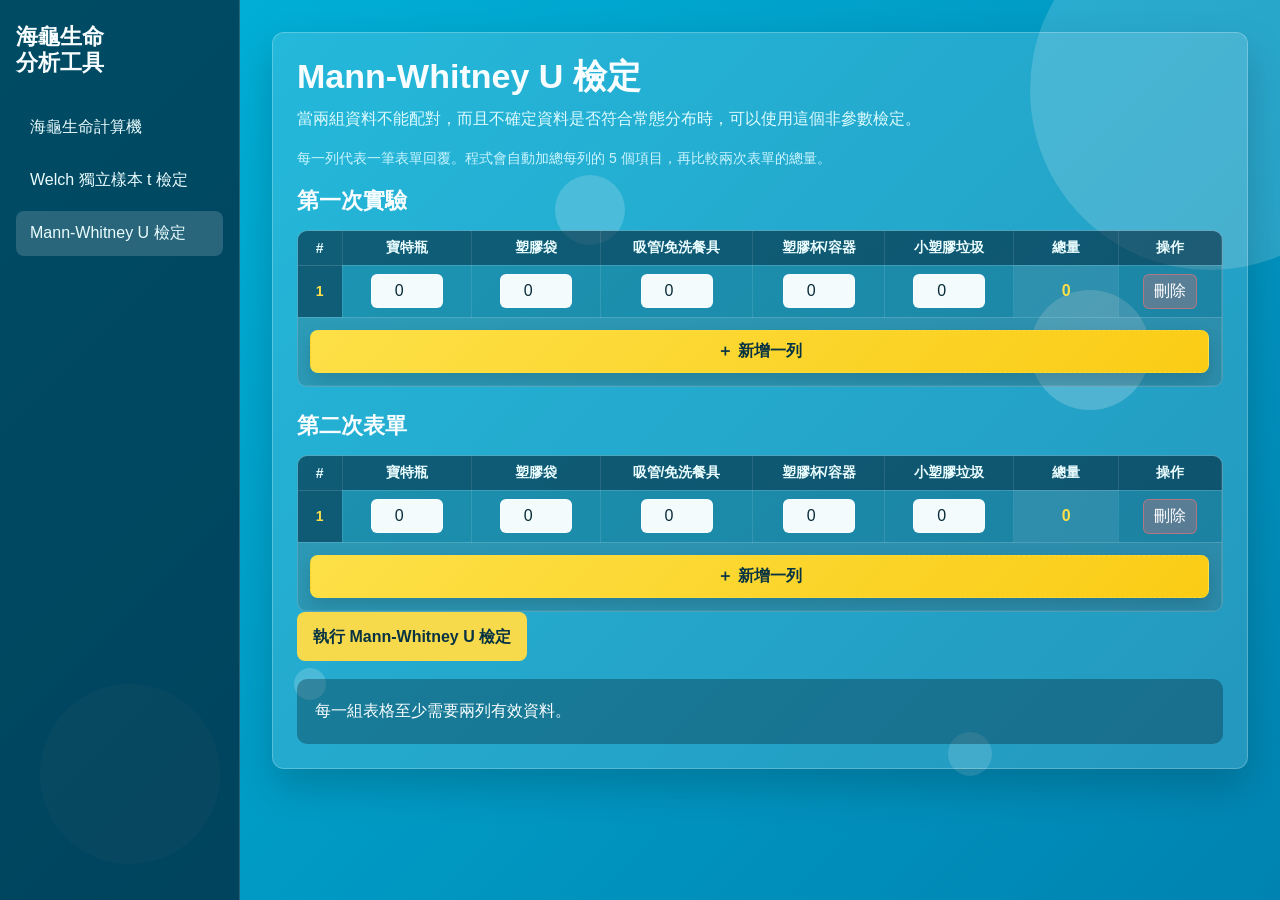
==== mann_whitney.html @ db7cafa4 "update new page" ====
<!doctype html>
<html lang="zh-TW">
<head>
  <meta charset="UTF-8">
  <meta name="viewport" content="width=device-width, initial-scale=1.0">
  <title>Mann-Whitney U 檢定</title>
  <link rel="stylesheet" href="styles.css">
</head>
<body>
  <div id="bubbles-container"></div>
  <main class="app">
    <aside class="sidebar">
      <div class="brand">海龜生命<br>分析工具</div>
      <a class="nav-button" href="turtle_calculator.html">海龜生命計算機</a>
      <a class="nav-button" href="welch_test.html">Welch 獨立樣本 t 檢定</a>
      <a class="nav-button active" href="mann_whitney.html">Mann-Whitney U 檢定</a>
    </aside>

    <section class="content">
      <section class="page active">
        <div class="panel">
          <h1>Mann-Whitney U 檢定</h1>
          <p>當兩組資料不能配對，而且不確定資料是否符合常態分布時，可以使用這個非參數檢定。</p>
          <div class="hint">每一列代表一筆表單回覆。程式會自動加總每列的 5 個項目，再比較兩次表單的總量。</div>

          <div class="form-table-grid">
            <section>
              <h2>第一次實驗</h2>
              <div class="table-scroll">
                <table class="data-table" id="mann-table-1">
                  <thead>
                    <tr>
                      <th>#</th>
                      <th>寶特瓶</th>
                      <th>塑膠袋</th>
                      <th>吸管/免洗餐具</th>
                      <th>塑膠杯/容器</th>
                      <th>小塑膠垃圾</th>
                      <th>總量</th>
                      <th>操作</th>
                    </tr>
                  </thead>
                  <tbody>
                    <tr><th>1</th><td><input value="0"></td><td><input value="0"></td><td><input value="0"></td><td><input value="0"></td><td><input value="0"></td><td class="row-total">0</td><td><button class="delete-row-button" onclick="deleteWelchRow(this)">刪除</button></td></tr>
                  </tbody>
                  <tfoot>
                    <tr>
                      <td colspan="8">
                        <button class="add-row-button" onclick="addDataRow('mann-table-1')">＋ 新增一列</button>
                      </td>
                    </tr>
                  </tfoot>
                </table>
              </div>
            </section>

            <section>
              <h2>第二次表單</h2>
              <div class="table-scroll">
                <table class="data-table" id="mann-table-2">
                  <thead>
                    <tr>
                      <th>#</th>
                      <th>寶特瓶</th>
                      <th>塑膠袋</th>
                      <th>吸管/免洗餐具</th>
                      <th>塑膠杯/容器</th>
                      <th>小塑膠垃圾</th>
                      <th>總量</th>
                      <th>操作</th>
                    </tr>
                  </thead>
                  <tbody>
                    <tr><th>1</th><td><input value="0"></td><td><input value="0"></td><td><input value="0"></td><td><input value="0"></td><td><input value="0"></td><td class="row-total">0</td><td><button class="delete-row-button" onclick="deleteWelchRow(this)">刪除</button></td></tr>
                  </tbody>
                  <tfoot>
                    <tr>
                      <td colspan="8">
                        <button class="add-row-button" onclick="addDataRow('mann-table-2')">＋ 新增一列</button>
                      </td>
                    </tr>
                  </tfoot>
                </table>
              </div>
            </section>
          </div>

          <p>
            <button class="primary-button" onclick="runMannWhitneyTest()">執行 Mann-Whitney U 檢定</button>
          </p>
          <div id="mann-result" class="result">檢定結果會顯示在這裡。</div>
        </div>
      </section>
    </section>
  </main>

  <script src="app.js"></script>
</body>
</html>
---- styles.css ----
* {
  box-sizing: border-box;
}

body {
  margin: 0;
  min-height: 100vh;
  font-family: Arial, "Noto Sans TC", sans-serif;
  color: #f8fdff;
  background: linear-gradient(135deg, #00b4db 0%, #0083b0 100%);
  overflow-x: hidden;
}

button, textarea, input {
  font: inherit;
}

a {
  color: inherit;
  text-decoration: none;
}

body::before,
body::after {
  content: "";
  position: fixed;
  border-radius: 50%;
  pointer-events: none;
  z-index: 0;
}

body::before {
  width: 360px;
  height: 360px;
  right: -110px;
  top: -90px;
  background: rgba(255, 255, 255, 0.16);
  box-shadow:
    -120px 260px 0 -120px rgba(255, 255, 255, 0.2),
    -620px 120px 0 -145px rgba(255, 255, 255, 0.18);
}

body::after {
  width: 180px;
  height: 180px;
  left: 40px;
  bottom: 36px;
  background: rgba(255, 255, 255, 0.11);
  box-shadow:
    180px -90px 0 -74px rgba(255, 255, 255, 0.18),
    840px -20px 0 -68px rgba(255, 255, 255, 0.14);
}

#bubbles-container {
  position: fixed;
  inset: 0;
  overflow: hidden;
  pointer-events: none;
  z-index: 0;
}

.bubble {
  position: absolute;
  bottom: -60px;
  border-radius: 50%;
  background: rgba(255, 255, 255, 0.34);
  animation: floatUp linear infinite;
}

@keyframes floatUp {
  0% {
    transform: translateY(0) scale(0.2);
    opacity: 0;
  }

  10% {
    opacity: 1;
  }

  100% {
    transform: translateY(-110vh) scale(1);
    opacity: 0;
  }
}

.app {
  display: grid;
  grid-template-columns: 240px 1fr;
  min-height: 100vh;
  position: relative;
  z-index: 1;
}

.landing {
  min-height: 100vh;
  display: grid;
  place-items: center;
  padding: 24px;
  position: relative;
  z-index: 1;
}

.sidebar {
  background: rgba(0, 35, 55, 0.72);
  border-right: 1px solid rgba(255, 255, 255, 0.16);
  padding: 24px 16px;
  position: sticky;
  top: 0;
  height: 100vh;
}

.brand {
  font-size: 22px;
  font-weight: 800;
  line-height: 1.2;
  margin-bottom: 28px;
}

.nav-button {
  display: block;
  width: 100%;
  border: 0;
  border-radius: 8px;
  color: #eafdff;
  background: transparent;
  padding: 12px 14px;
  margin-bottom: 8px;
  text-align: left;
  cursor: pointer;
}

.nav-button:hover,
.nav-button.active {
  background: rgba(255, 255, 255, 0.16);
}

.content {
  padding: 32px;
}

.page {
  max-width: 1100px;
  margin: 0 auto;
}

.panel {
  background: rgba(255, 255, 255, 0.14);
  border: 1px solid rgba(255, 255, 255, 0.24);
  border-radius: 12px;
  padding: 24px;
  box-shadow: 0 18px 40px rgba(0, 0, 0, 0.18);
}

.turtle-panel {
  background: rgba(255, 255, 255, 0.16);
  backdrop-filter: blur(12px);
  border-radius: 28px;
  border: 1px solid rgba(255, 255, 255, 0.28);
  box-shadow: 0 15px 35px rgba(0, 0, 0, 0.3);
  min-height: 78vh;
  padding: 40px;
}

h1 {
  margin: 0 0 10px;
  font-size: 34px;
  line-height: 1.15;
}

h2 {
  margin: 0 0 14px;
  font-size: 22px;
}

p {
  margin: 0 0 18px;
  color: #ddfbff;
  line-height: 1.6;
}

.calculator-grid {
  display: grid;
  grid-template-columns: 1.15fr 0.85fr;
  gap: 24px;
  align-items: stretch;
}

.plastic-row {
  display: grid;
  grid-template-columns: 1fr auto;
  gap: 16px;
  align-items: center;
  padding: 16px;
  margin-bottom: 14px;
  border-radius: 16px;
  background: rgba(255, 255, 255, 0.2);
  border: 1px solid rgba(255, 255, 255, 0.1);
  transition: background 0.2s ease;
}

.plastic-row:hover {
  background: rgba(255, 255, 255, 0.3);
}

.plastic-row.orange {
  border-left: 5px solid #fb923c;
}

.plastic-row.red {
  border-left: 5px solid #f87171;
}

.plastic-row.green {
  border-left: 5px solid #34d399;
}

.plastic-row strong {
  display: block;
  font-size: 24px;
  margin-bottom: 4px;
}

.plastic-row strong span,
.plastic-row span {
  color: #c9f4ff;
  font-size: 14px;
}

.plastic-info {
  display: flex;
  align-items: center;
  gap: 12px;
}

.plastic-icon {
  width: 48px;
  height: 48px;
  display: grid;
  place-items: center;
  flex: 0 0 auto;
  border-radius: 50%;
  font-size: 22px;
  box-shadow: 0 10px 16px rgba(0, 0, 0, 0.15);
}

.plastic-icon.orange {
  background: #fb923c;
}

.plastic-icon.red {
  background: #f87171;
}

.plastic-icon.green {
  background: #34d399;
}

.stepper {
  display: flex;
  align-items: center;
  gap: 8px;
}

.stepper button,
.primary-button {
  border: 0;
  border-radius: 8px;
  color: #073343;
  background: #f7d94c;
  font-weight: 800;
  cursor: pointer;
}

.stepper button {
  width: 36px;
  height: 36px;
  border-radius: 999px;
  color: #fff;
  background: rgba(255, 255, 255, 0.3);
  font-size: 20px;
}

.stepper button:hover {
  background: rgba(255, 255, 255, 0.5);
}

.stepper input {
  width: 72px;
  border: 0;
  border-bottom: 2px solid rgba(255, 255, 255, 0.55);
  color: #fff;
  background: transparent;
  text-align: center;
  font-size: 24px;
  font-weight: 800;
}

.primary-button {
  padding: 12px 16px;
}

.secondary-button {
  border: 1px solid rgba(255, 255, 255, 0.25);
  border-radius: 8px;
  color: #fff;
  background: rgba(255, 255, 255, 0.12);
  padding: 12px 16px;
  cursor: pointer;
}

.result-box {
  display: flex;
  flex-direction: column;
  justify-content: center;
  min-height: 360px;
  text-align: center;
  background: linear-gradient(180deg, rgba(30, 58, 138, 0.48), rgba(30, 64, 175, 0.68));
  border: 1px solid rgba(147, 197, 253, 0.36);
  border-radius: 24px;
  padding: 24px;
}

.big-number {
  color: #f7d94c;
  font-size: 96px;
  line-height: 1;
  font-weight: 900;
  margin: 12px 0;
  filter: drop-shadow(0 0 20px rgba(253, 224, 71, 0.6));
}

.saved-count {
  display: flex;
  align-items: baseline;
  justify-content: center;
  gap: 12px;
}

.saved-unit {
  color: #fef9c3;
  font-size: 36px;
  font-weight: 800;
}

.turtle-display-area {
  width: 100%;
  min-height: 130px;
  display: flex;
  flex-wrap: wrap;
  align-content: center;
  justify-content: center;
  gap: 12px;
  margin: 8px 0 18px;
  padding: 16px;
  border-radius: 16px;
  border: 1px solid rgba(255, 255, 255, 0.06);
  background: rgba(0, 0, 0, 0.2);
}

.turtle-icon {
  width: 38px;
  height: 38px;
  opacity: 0;
  transform: translateX(30px) rotate(15deg);
  animation: swimIn 0.8s cubic-bezier(0.175, 0.885, 0.32, 1.275) forwards;
}

@keyframes swimIn {
  to {
    opacity: 1;
    transform: translateX(0) rotate(0deg);
  }
}

.muted-message {
  color: rgba(255, 255, 255, 0.56);
  font-style: italic;
  font-size: 15px;
}

.score-row {
  display: flex;
  align-items: center;
  justify-content: space-between;
  gap: 14px;
  margin-top: 22px;
  flex-wrap: wrap;
}

.score-text {
  margin: 0;
  color: #fff;
  font-size: 22px;
  font-weight: 800;
}

#total-score-display {
  color: #fde047;
  font-size: 30px;
}

.stat-grid {
  display: grid;
  grid-template-columns: repeat(2, minmax(0, 1fr));
  gap: 18px;
  margin-top: 18px;
}

.form-table-grid {
  display: grid;
  grid-template-columns: 1fr;
  gap: 24px;
  margin-top: 18px;
}

.table-scroll {
  width: 100%;
  overflow-x: auto;
  border: 1px solid rgba(255, 255, 255, 0.22);
  border-radius: 10px;
  background: rgba(0, 25, 38, 0.2);
}

.data-table {
  width: 100%;
  min-width: 780px;
  border-collapse: collapse;
}

.data-table th,
.data-table td {
  border-bottom: 1px solid rgba(255, 255, 255, 0.14);
  border-right: 1px solid rgba(255, 255, 255, 0.1);
  padding: 8px;
  text-align: center;
}

.data-table th {
  color: #eafdff;
  background: rgba(0, 35, 55, 0.48);
  font-size: 14px;
  white-space: nowrap;
}

.data-table tbody th {
  width: 44px;
  color: #fde047;
}

.data-table tfoot td {
  padding: 12px;
  background: rgba(255, 255, 255, 0.07);
}

.data-table input {
  width: 72px;
  border: 1px solid rgba(255, 255, 255, 0.25);
  border-radius: 6px;
  color: #092c38;
  background: #f4fbfd;
  padding: 7px 8px;
  text-align: center;
}

.data-table input:focus {
  outline: 2px solid #fde047;
  outline-offset: 1px;
}

.row-total {
  min-width: 72px;
  color: #fde047;
  font-weight: 800;
  background: rgba(255, 255, 255, 0.08);
}

.add-row-button {
  width: 100%;
  border: 1px dashed rgba(253, 224, 71, 0.7);
  border-radius: 8px;
  color: #073343;
  background: linear-gradient(135deg, #fde047, #facc15);
  padding: 10px 14px;
  font-weight: 900;
  cursor: pointer;
  box-shadow: 0 8px 18px rgba(0, 0, 0, 0.14);
}

.add-row-button:hover {
  transform: translateY(-1px);
  background: linear-gradient(135deg, #fef08a, #fde047);
}

.delete-row-button {
  border: 1px solid rgba(248, 113, 113, 0.55);
  border-radius: 6px;
  color: #fff;
  background: rgba(248, 113, 113, 0.28);
  padding: 6px 10px;
  cursor: pointer;
  white-space: nowrap;
}

.delete-row-button:hover {
  background: rgba(248, 113, 113, 0.48);
}

label {
  display: block;
  margin-bottom: 8px;
  font-weight: 800;
}

textarea {
  width: 100%;
  min-height: 220px;
  resize: vertical;
  border: 1px solid rgba(255, 255, 255, 0.24);
  border-radius: 8px;
  color: #092c38;
  background: #f4fbfd;
  padding: 12px;
  line-height: 1.5;
}

.result {
  margin-top: 18px;
  padding: 18px;
  border-radius: 10px;
  background: rgba(0, 25, 38, 0.32);
  line-height: 1.8;
  white-space: pre-line;
}

.hint {
  color: #c9f4ff;
  font-size: 14px;
}

.text-link {
  color: #fde047;
  font-weight: 800;
}

@media (max-width: 820px) {
  .app {
    grid-template-columns: 1fr;
  }

  .sidebar {
    position: static;
    height: auto;
  }

  .content {
    padding: 18px;
  }

  .calculator-grid,
  .stat-grid {
    grid-template-columns: 1fr;
  }

  .turtle-panel {
    padding: 18px;
    border-radius: 24px;
  }

  .plastic-row {
    grid-template-columns: 1fr;
  }

  .big-number {
    font-size: 64px;
  }
}
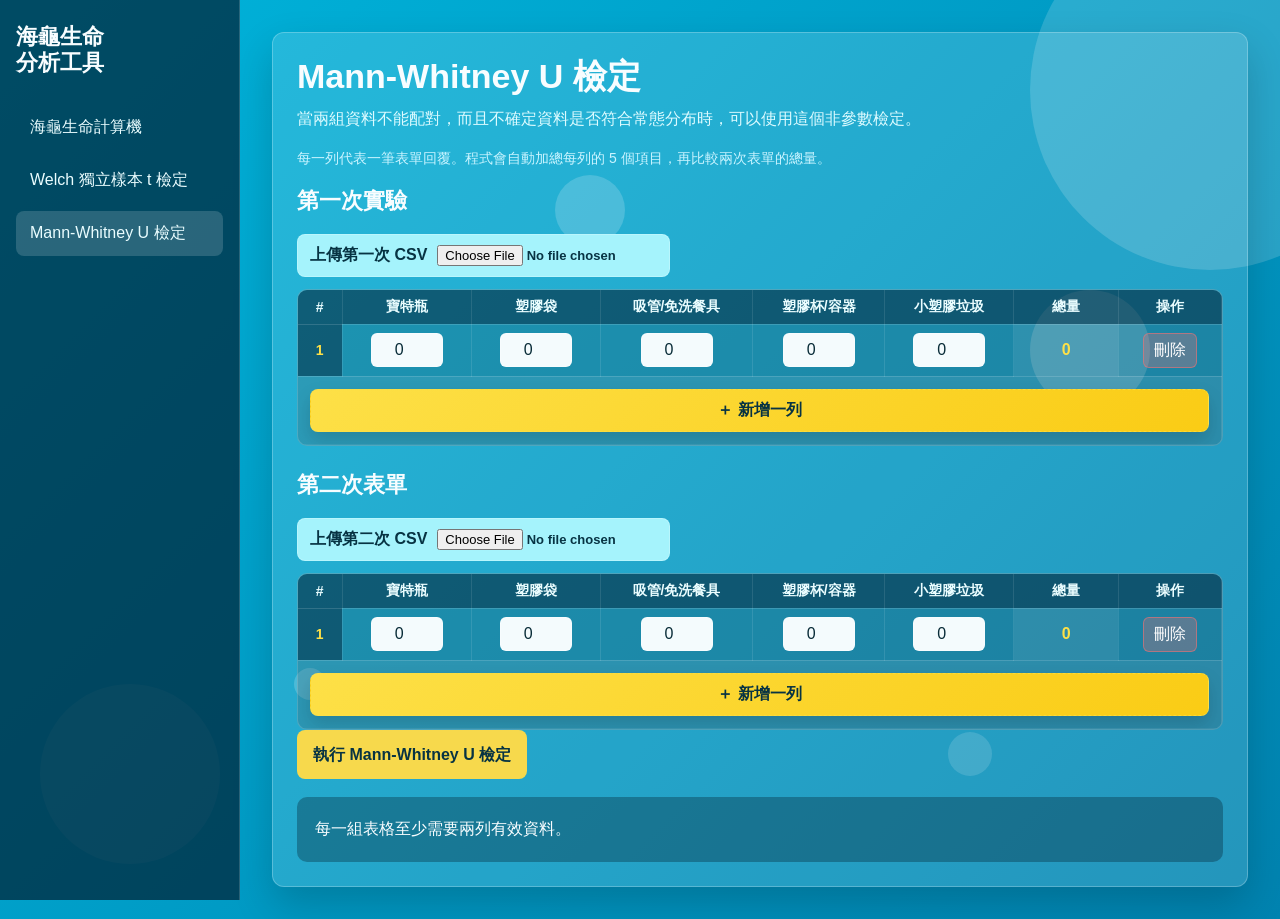
==== commit 18941fd8: "update" ====
--- a/mann_whitney.html
+++ b/mann_whitney.html
@@ -26,6 +26,10 @@
           <div class="form-table-grid">
             <section>
               <h2>第一次實驗</h2>
+              <label class="csv-upload">
+                <span>上傳第一次 CSV</span>
+                <input type="file" accept=".csv,text/csv" onchange="loadCsvIntoTable(event, 'mann-table-1')">
+              </label>
               <div class="table-scroll">
                 <table class="data-table" id="mann-table-1">
                   <thead>
@@ -56,6 +60,10 @@
 
             <section>
               <h2>第二次表單</h2>
+              <label class="csv-upload">
+                <span>上傳第二次 CSV</span>
+                <input type="file" accept=".csv,text/csv" onchange="loadCsvIntoTable(event, 'mann-table-2')">
+              </label>
               <div class="table-scroll">
                 <table class="data-table" id="mann-table-2">
                   <thead>
--- a/styles.css
+++ b/styles.css
@@ -537,6 +537,31 @@
   font-size: 14px;
 }
 
+.csv-upload {
+  display: inline-flex;
+  align-items: center;
+  gap: 10px;
+  width: fit-content;
+  margin: 4px 0 12px;
+  padding: 10px 12px;
+  border: 1px solid rgba(255, 255, 255, 0.22);
+  border-radius: 8px;
+  color: #073343;
+  background: #a5f3fc;
+  font-weight: 900;
+  cursor: pointer;
+}
+
+.csv-upload:hover {
+  background: #cffafe;
+}
+
+.csv-upload input {
+  max-width: 220px;
+  color: #073343;
+  font-size: 13px;
+}
+
 .text-link {
   color: #fde047;
   font-weight: 800;
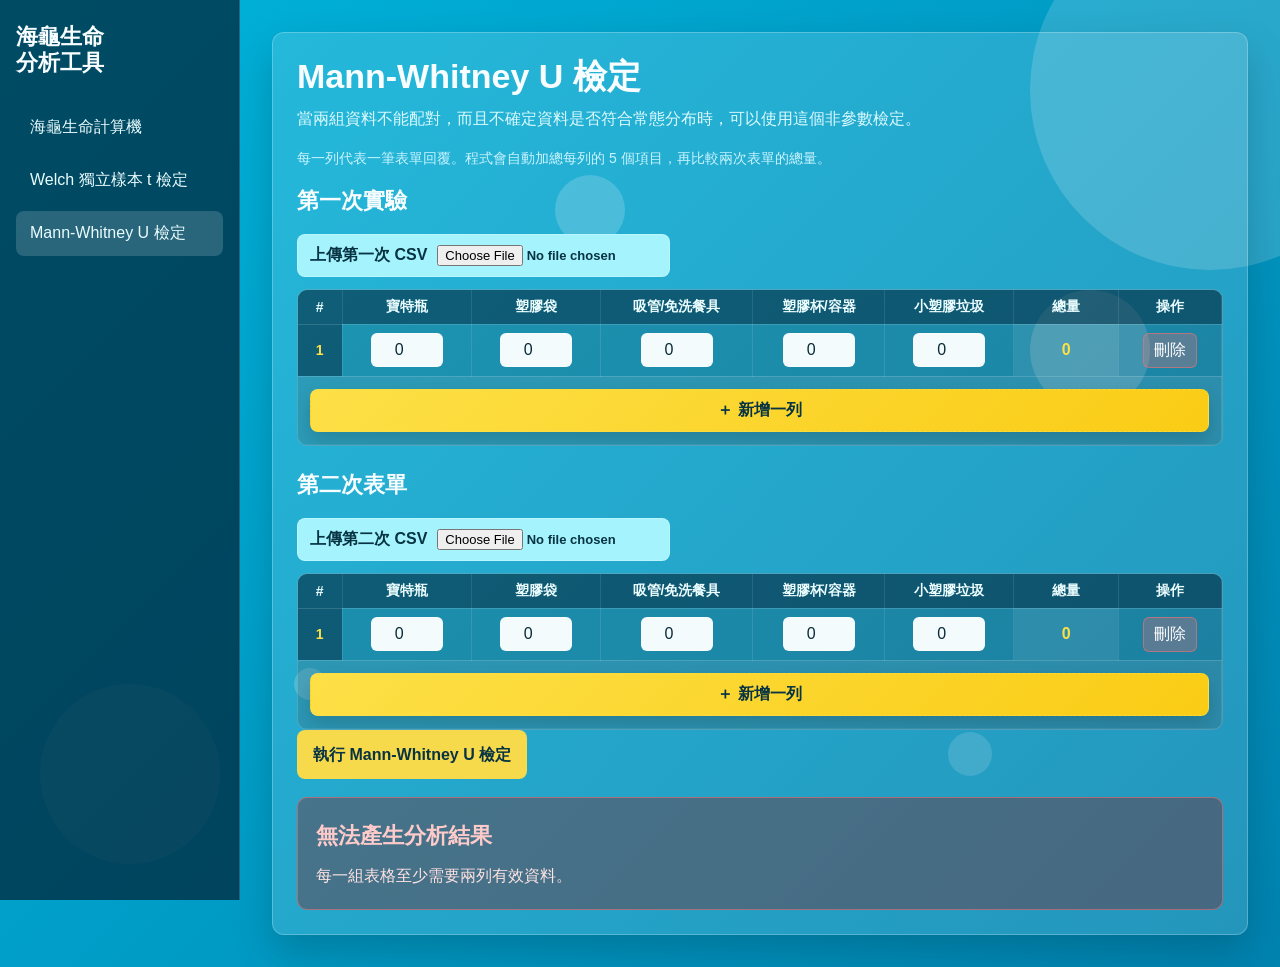
==== commit 999078f6: "update" ====
--- a/mann_whitney.html
+++ b/mann_whitney.html
@@ -28,7 +28,7 @@
               <h2>第一次實驗</h2>
               <label class="csv-upload">
                 <span>上傳第一次 CSV</span>
-                <input type="file" accept=".csv,text/csv" onchange="loadCsvIntoTable(event, 'mann-table-1')">
+                <input type="file" accept=".csv,text/csv" data-table-id="mann-table-1">
               </label>
               <div class="table-scroll">
                 <table class="data-table" id="mann-table-1">
@@ -62,7 +62,7 @@
               <h2>第二次表單</h2>
               <label class="csv-upload">
                 <span>上傳第二次 CSV</span>
-                <input type="file" accept=".csv,text/csv" onchange="loadCsvIntoTable(event, 'mann-table-2')">
+                <input type="file" accept=".csv,text/csv" data-table-id="mann-table-2">
               </label>
               <div class="table-scroll">
                 <table class="data-table" id="mann-table-2">
@@ -102,6 +102,6 @@
     </section>
   </main>
 
-  <script src="app.js"></script>
+  <script src="app.js?v=20260601-results"></script>
 </body>
 </html>
--- a/styles.css
+++ b/styles.css
@@ -529,7 +529,221 @@
   border-radius: 10px;
   background: rgba(0, 25, 38, 0.32);
   line-height: 1.8;
-  white-space: pre-line;
+}
+
+.analysis-summary {
+  display: grid;
+  grid-template-columns: 1fr auto;
+  gap: 18px;
+  align-items: center;
+  padding: 18px;
+  border-radius: 12px;
+  border: 1px solid rgba(255, 255, 255, 0.18);
+  margin-bottom: 16px;
+}
+
+.analysis-summary.significant {
+  background: linear-gradient(135deg, rgba(16, 185, 129, 0.3), rgba(6, 78, 59, 0.38));
+  box-shadow: 0 14px 28px rgba(16, 185, 129, 0.14);
+}
+
+.analysis-summary.not-significant {
+  background: linear-gradient(135deg, rgba(251, 191, 36, 0.28), rgba(120, 53, 15, 0.3));
+  box-shadow: 0 14px 28px rgba(251, 191, 36, 0.1);
+}
+
+.analysis-eyebrow {
+  color: #c9f4ff;
+  font-size: 14px;
+  font-weight: 800;
+  letter-spacing: 0.04em;
+}
+
+.analysis-conclusion {
+  margin-top: 4px;
+  color: #fff;
+  font-size: 30px;
+  line-height: 1.2;
+  font-weight: 900;
+}
+
+.analysis-direction {
+  margin-top: 8px;
+  color: #eafdff;
+  font-size: 17px;
+  font-weight: 800;
+}
+
+.p-value-card {
+  min-width: 150px;
+  padding: 14px 16px;
+  border-radius: 10px;
+  text-align: center;
+  color: #073343;
+  background: #fde047;
+  box-shadow: 0 10px 20px rgba(0, 0, 0, 0.18);
+}
+
+.p-value-card span,
+.p-value-card small {
+  display: block;
+  font-weight: 800;
+}
+
+.p-value-card strong {
+  display: block;
+  margin: 2px 0;
+  font-size: 32px;
+  line-height: 1;
+  font-weight: 900;
+}
+
+.analysis-stat-grid {
+  display: grid;
+  grid-template-columns: repeat(3, minmax(0, 1fr));
+  gap: 12px;
+  margin-bottom: 14px;
+}
+
+.analysis-stat,
+.analysis-details div {
+  border: 1px solid rgba(255, 255, 255, 0.12);
+  border-radius: 10px;
+  background: rgba(255, 255, 255, 0.1);
+  padding: 12px;
+}
+
+.analysis-stat span,
+.analysis-details span {
+  display: block;
+  color: #c9f4ff;
+  font-size: 13px;
+  font-weight: 800;
+}
+
+.analysis-stat strong {
+  display: block;
+  margin-top: 4px;
+  color: #fde047;
+  font-size: 26px;
+  line-height: 1.1;
+  font-weight: 900;
+}
+
+.analysis-details {
+  display: grid;
+  grid-template-columns: repeat(3, minmax(0, 1fr));
+  gap: 12px;
+}
+
+.analysis-details strong {
+  display: block;
+  margin-top: 4px;
+  color: #fff;
+  font-size: 16px;
+}
+
+.item-results {
+  margin-top: 18px;
+}
+
+.item-results-title {
+  margin-bottom: 10px;
+  color: #fff;
+  font-size: 22px;
+  font-weight: 900;
+}
+
+.item-result-grid {
+  display: grid;
+  grid-template-columns: repeat(2, minmax(0, 1fr));
+  gap: 12px;
+}
+
+.item-result-card {
+  border: 1px solid rgba(255, 255, 255, 0.14);
+  border-radius: 10px;
+  background: rgba(255, 255, 255, 0.1);
+  padding: 14px;
+}
+
+.item-result-card.significant {
+  border-color: rgba(52, 211, 153, 0.46);
+  background: linear-gradient(135deg, rgba(16, 185, 129, 0.2), rgba(6, 78, 59, 0.24));
+}
+
+.item-result-card.not-significant {
+  border-color: rgba(253, 224, 71, 0.3);
+}
+
+.item-result-heading {
+  display: flex;
+  justify-content: space-between;
+  gap: 12px;
+  align-items: flex-start;
+  margin-bottom: 12px;
+}
+
+.item-result-heading strong {
+  color: #fff;
+  font-size: 18px;
+  line-height: 1.25;
+}
+
+.item-result-heading span {
+  flex: 0 0 auto;
+  border-radius: 999px;
+  color: #073343;
+  background: #fde047;
+  padding: 4px 8px;
+  font-size: 13px;
+  font-weight: 900;
+}
+
+.item-result-card.significant .item-result-heading span {
+  color: #052e1c;
+  background: #86efac;
+}
+
+.item-result-values {
+  display: grid;
+  grid-template-columns: repeat(3, minmax(0, 1fr));
+  gap: 8px;
+}
+
+.item-result-values div {
+  border-radius: 8px;
+  background: rgba(0, 25, 38, 0.2);
+  padding: 9px;
+}
+
+.item-result-values span {
+  display: block;
+  color: #c9f4ff;
+  font-size: 12px;
+  font-weight: 800;
+}
+
+.item-result-values strong {
+  display: block;
+  margin-top: 3px;
+  color: #fde047;
+  font-size: 20px;
+  line-height: 1.1;
+  font-weight: 900;
+}
+
+.error-result {
+  border: 1px solid rgba(248, 113, 113, 0.55);
+  color: #fee2e2;
+  background: rgba(127, 29, 29, 0.38);
+}
+
+.analysis-error-title {
+  color: #fecaca;
+  font-size: 22px;
+  font-weight: 900;
+  margin-bottom: 6px;
 }
 
 .hint {
@@ -598,4 +812,16 @@
   .big-number {
     font-size: 64px;
   }
-}
+
+  .analysis-summary,
+  .analysis-stat-grid,
+  .analysis-details,
+  .item-result-grid,
+  .item-result-values {
+    grid-template-columns: 1fr;
+  }
+
+  .p-value-card {
+    width: 100%;
+  }
+}
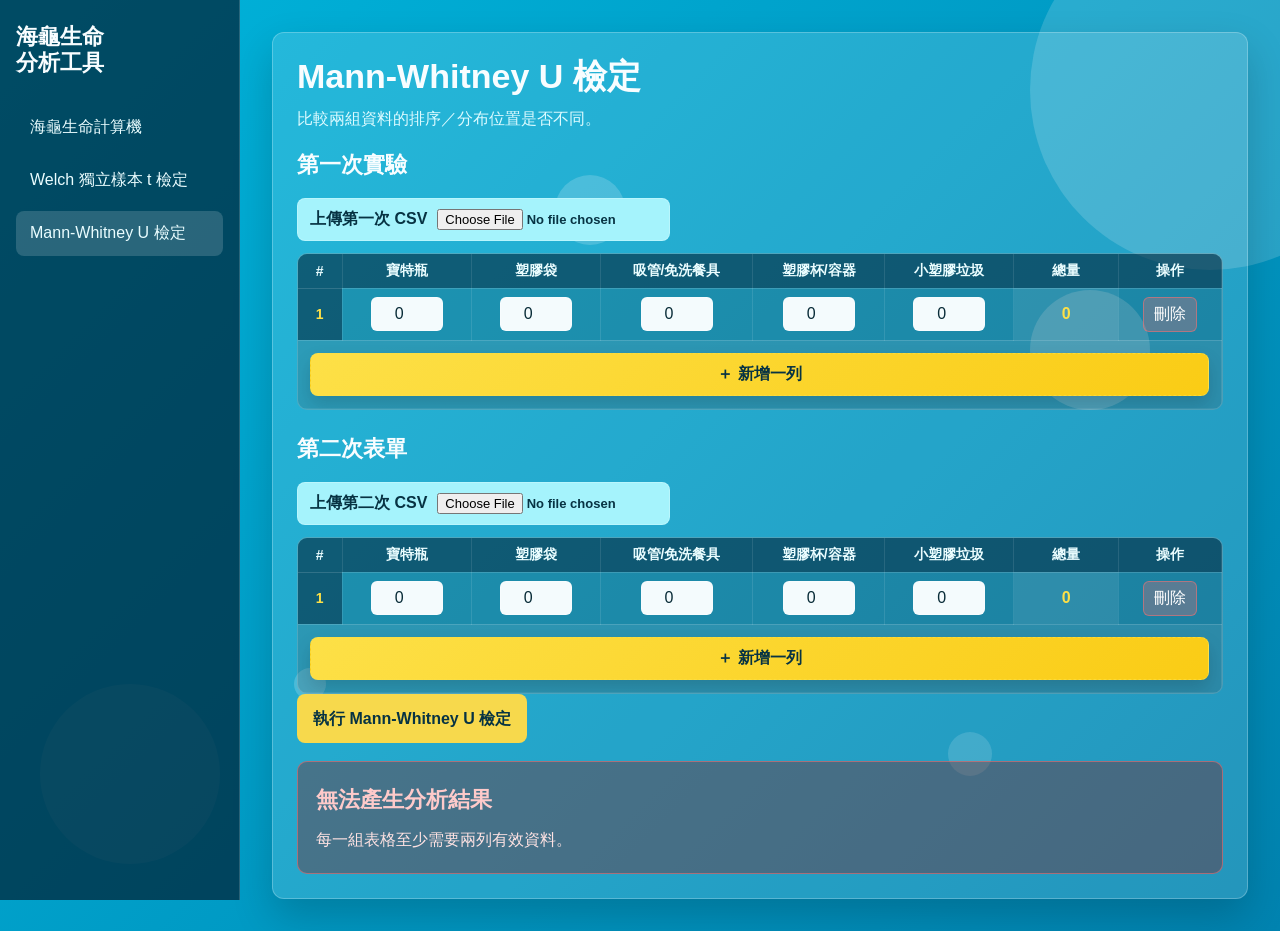
==== commit 7e9b45be: "update" ====
--- a/mann_whitney.html
+++ b/mann_whitney.html
@@ -20,8 +20,7 @@
       <section class="page active">
         <div class="panel">
           <h1>Mann-Whitney U 檢定</h1>
-          <p>當兩組資料不能配對，而且不確定資料是否符合常態分布時，可以使用這個非參數檢定。</p>
-          <div class="hint">每一列代表一筆表單回覆。程式會自動加總每列的 5 個項目，再比較兩次表單的總量。</div>
+          <p>比較兩組資料的排序／分布位置是否不同。</p>
 
           <div class="form-table-grid">
             <section>
